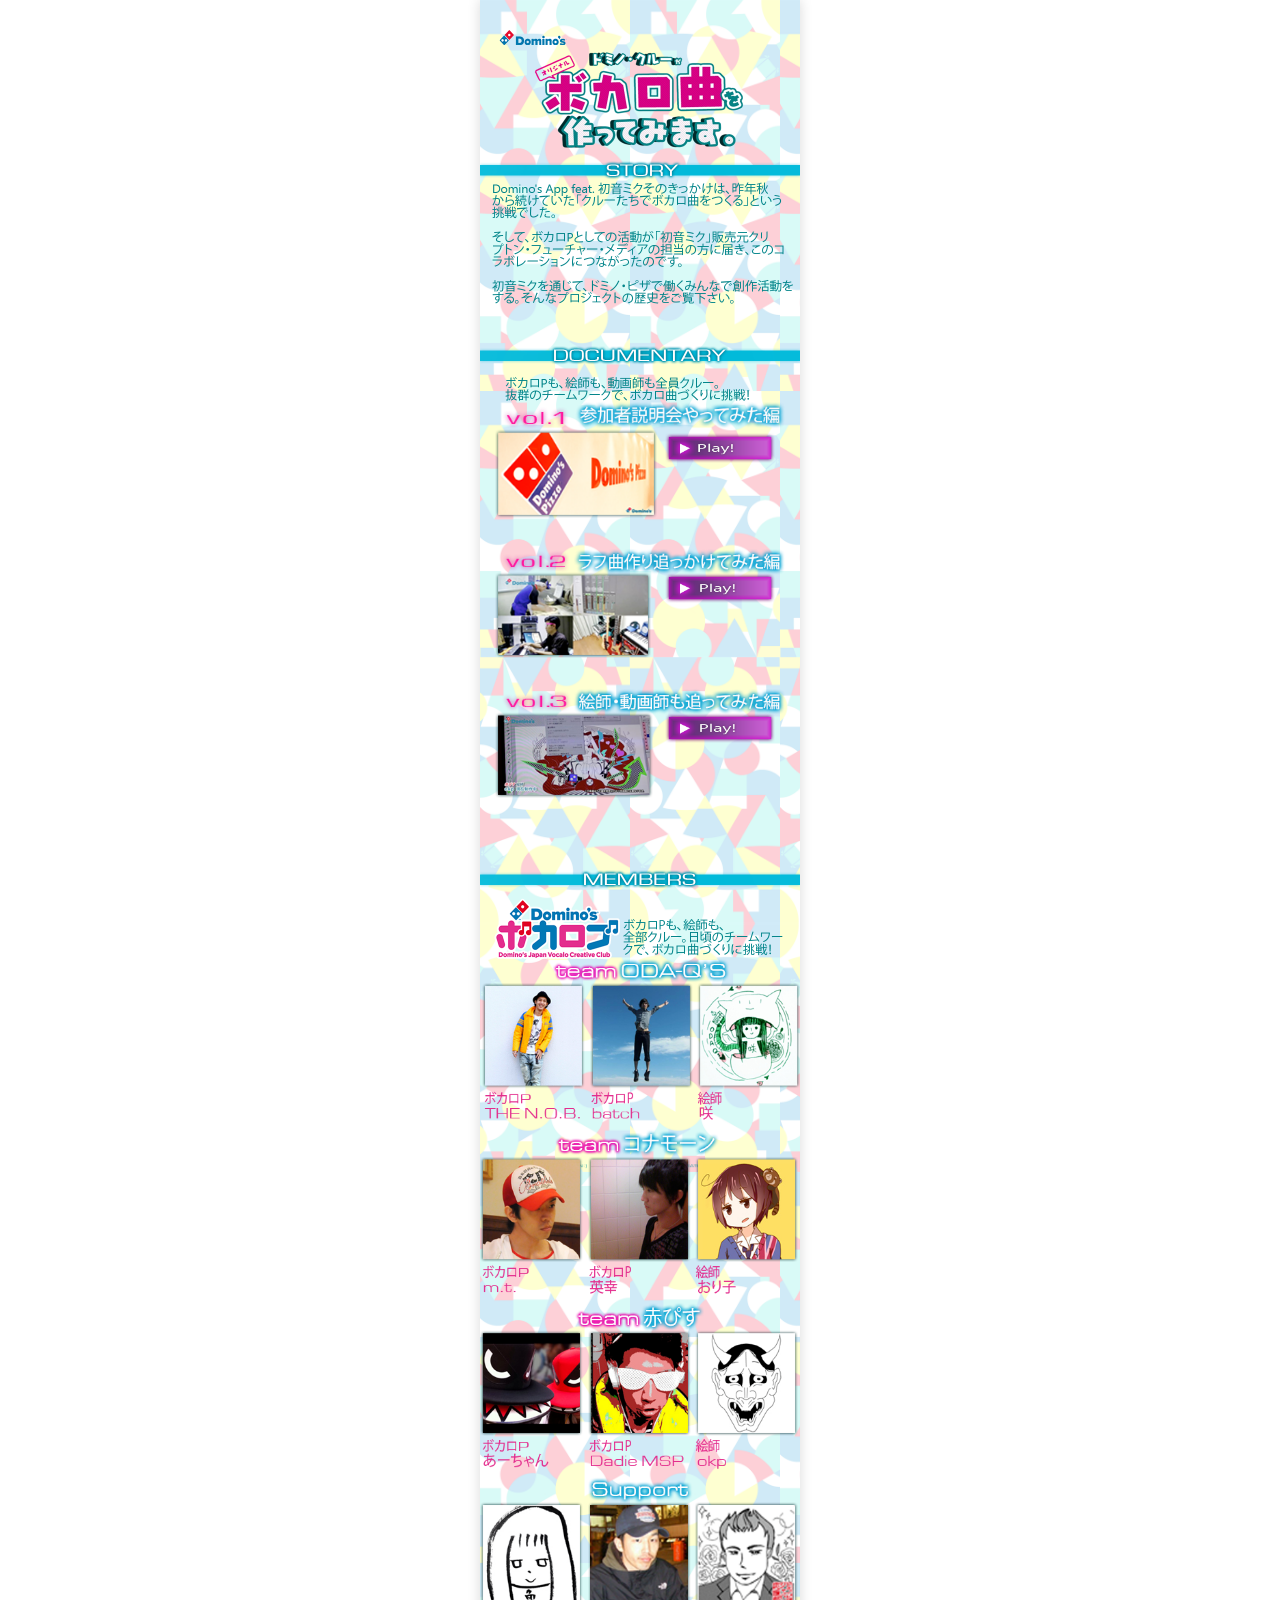
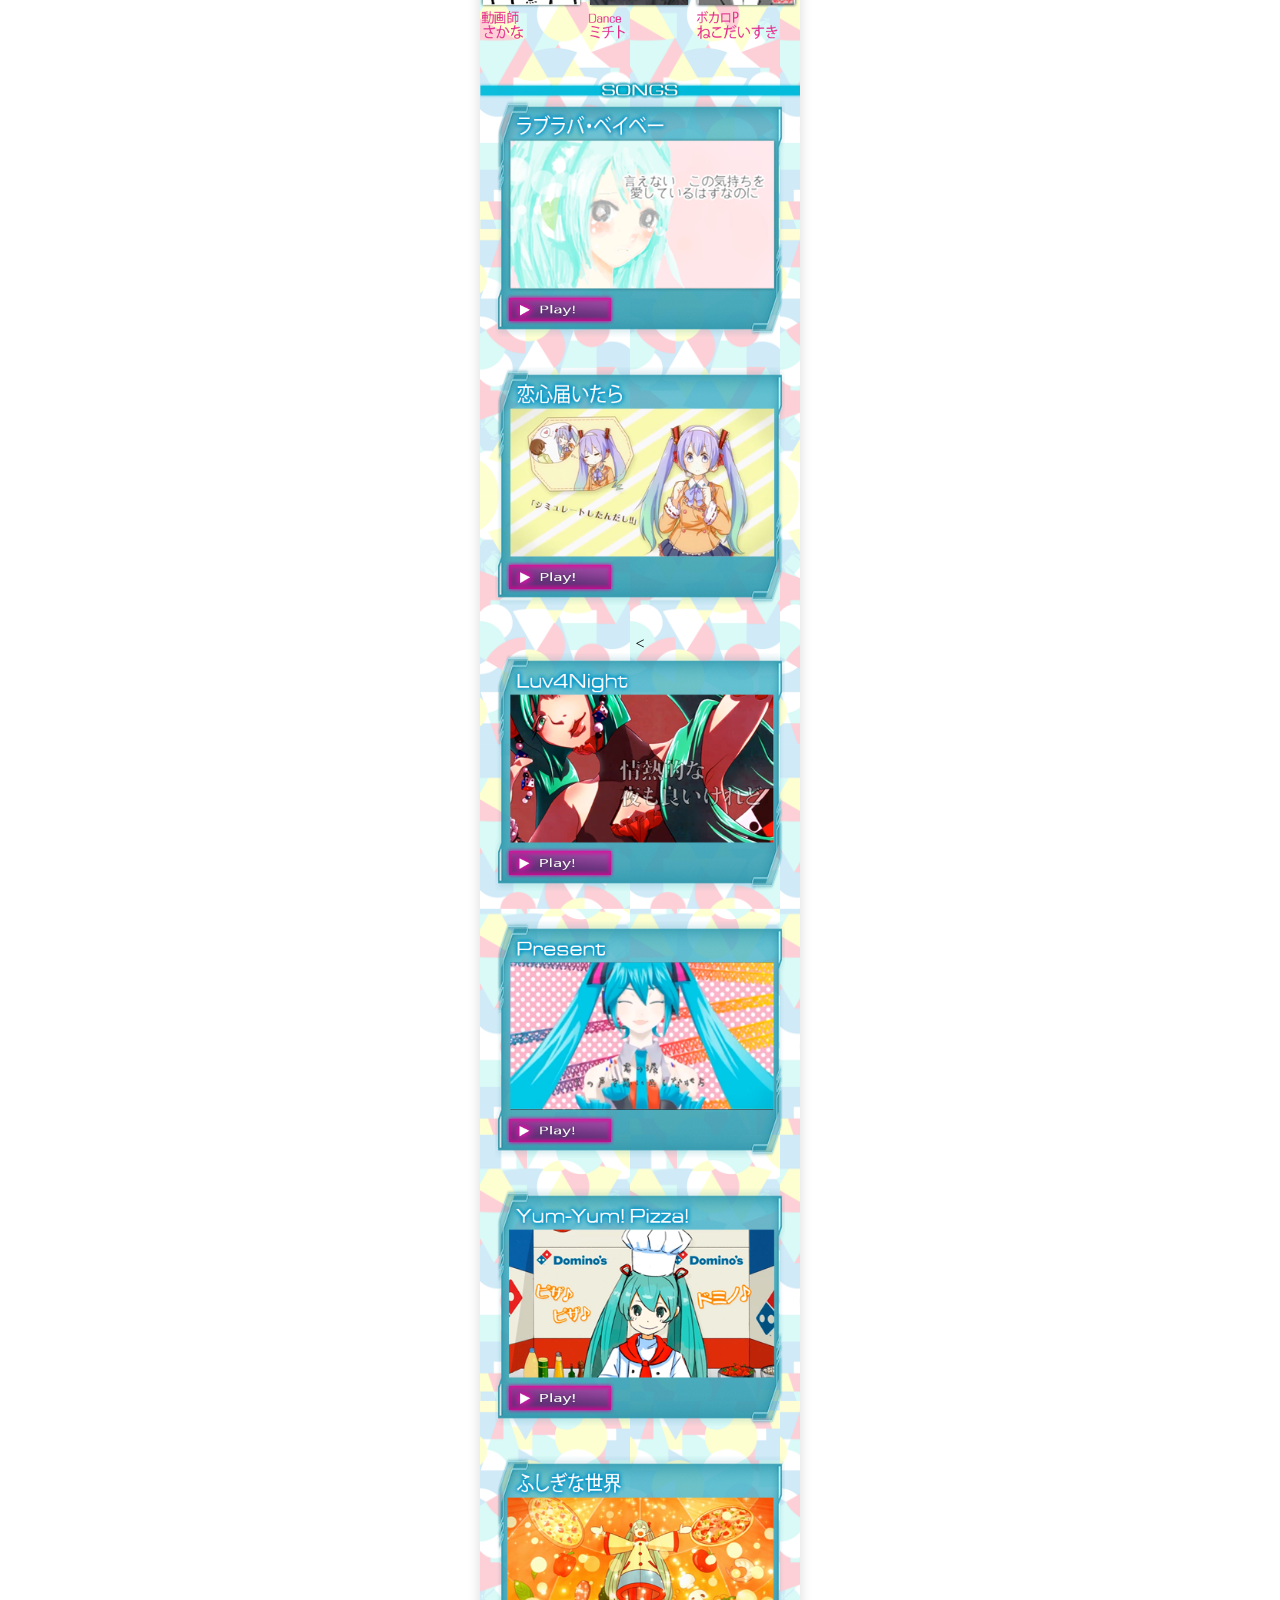
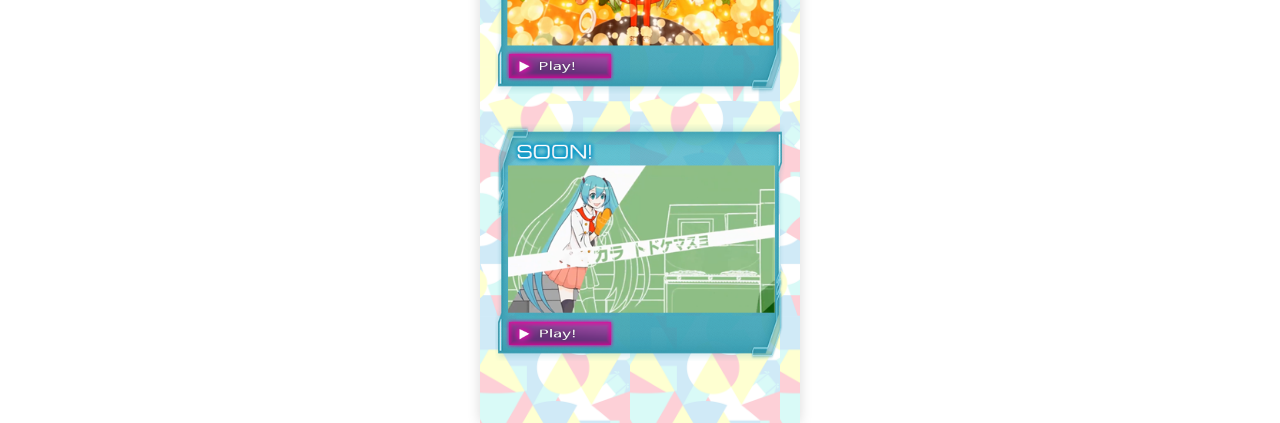
==== index.html @ ac0614bc "Add files via upload" ====
<!DOCTYPE html>
<html lang="ja">
<head>
    <meta charset="UTF-8">
    <meta name="viewport" content="width=320, initial-scale=1.0">
    <title>Domino's App feat. Hatsune Miku - Making Of</title>
    <link rel="stylesheet" href="style.css">
</head>
<body>

    <div class="mobile-container">

        <!-- STORY SECTION -->
        <section class="section-block">
            <img src="banners/story.png" class="header-banner" alt="STORY">
        </section>

        <!-- DOCUMENTARY SECTION -->
        <section class="section-block">
            <img src="banners/documentary.png" class="header-banner" alt="DOCUMENTARY">
            
            <!-- Vol. 1 -->
            <div class="doc-card">
                <img src="content/vol1.png" class="doc-img" alt="">
                <a href="#" class="play-link doc-play-btn"><img src="buttons/button1.png" class="play-btn-img" alt="Play"></a>
            </div>

            <!-- Vol. 2 -->
            <div class="doc-card">
                <img src="content/vol2.png" class="doc-img" alt="">
                <a href="#" class="play-link doc-play-btn"><img src="buttons/button2.png" class="play-btn-img" alt="Play"></a>
            </div>

            <!-- Vol. 3 -->
            <div class="doc-card">
                <img src="content/vol3.png" class="doc-img" alt="">
                <a href="#" class="play-link doc-play-btn"><img src="buttons/button3.png" class="play-btn-img" alt="Play"></a>
            </div>
        </section>

        <!-- MEMBER SECTION -->
        <section class="section-block">
            <img src="banners/members.png" class="header-banner" alt="MEMBER">
            <div class="team-grid-wrapper">
                <img src="content/teamandsupport.png" class="team-grid-img" alt="Teams & Support">
            </div>
        </section>

        <!-- SONGS SECTION -->
        <section class="section-block">
            <img src="banners/songs.png" class="header-banner" alt="SONGS">

            <!-- Song 1 -->
            <div class="song-card">
                <img src="content/song1.png" class="song-frame" alt="Song 1">
                <a href="#" class="play-link song-play-btn"><img src="buttons/songbutton1.png" class="play-btn-img" alt="Play"></a>
            </div>

            <!-- Song 2 -->
            <div class="song-card">
                <img src="content/song2.png" class="song-frame" alt="Song 2">
                <a href="#" class="play-link song-play-btn"><img src="buttons/songbutton2.png" class="play-btn-img" alt="Play"></a>
            </div>

            <<!-- Song 3 -->
            <div class="song-card">
                <img src="content/song3.png" class="song-frame" alt="">
                <a href="#" class="play-link song-play-btn"><img src="buttons/songbutton3.png" class="play-btn-img" alt="Play"></a>
            </div>

            <!-- Song 4 -->
            <div class="song-card">
                <img src="content/song4.png" class="song-frame" alt="">
                <a href="#" class="play-link song-play-btn"><img src="buttons/songbutton4.png" class="play-btn-img" alt="Play"></a>
            </div>

            <!-- Song 5 (Present) -->
            <div class="song-card">
                <img src="content/song5.png" class="song-frame" alt="">
                <a href="#" class="play-link song-play-btn"><img src="buttons/songbutton5.png" class="play-btn-img" alt="Play"></a>
            </div>

            <!-- Song 6 -->
            <div class="song-card">
                <img src="content/song6.png" class="song-frame" alt="Song 6">
                <a href="#" class="play-link song-play-btn"><img src="buttons/songbutton6.png" class="play-btn-img" alt="Play"></a>
            </div>

            <!-- Song 7 -->
            <div class="song-card">
                <img src="content/song7.png" class="song-frame" alt="Song 7">
                <a href="#" class="play-link song-play-btn"><img src="buttons/songbutton7.png" class="play-btn-img" alt="Play"></a>
            </div>

        </section>

    </div>

</body>
</html>
---- style.css ----
body {
    background-color: #ffffff; /* Sets the outer margins to solid white */
    margin: 0;
    padding: 0;
}

.mobile-container {
    width: 320px;
    min-height: 100vh;
    box-shadow: 0 0 12px rgba(0,0,0,0.15);
    display: flex;
    flex-direction: column;
    align-items: center;
    padding-bottom: 20px;
    background-image: url('banners/bg_pattern.png');
    background-size: 150px auto;
    background-repeat: repeat;
    margin: 0 auto;
    position: relative;
}
.section-block {
    width: 100%;
    display: flex;
    flex-direction: column;
    align-items: center;
    margin-bottom: 12px;
}

.header-banner, .team-grid-img {
    width: 100%;
    height: auto;
    display: block;
}

.doc-card, .song-card {
    position: relative;
    display: flex;
    flex-direction: column;
    align-items: center;
    margin-bottom: 30px;
    width: 290px;
}

.doc-img, .song-frame {
    width: 100%;
    height: auto;
    display: block;
}

.play-link {
    position: absolute;
}

.play-btn-img {
    width: 110px;
    height: auto;
    display: block;
}

/* --- DOCUMENTARY BUTTON POSITIONING --- */
.doc-play-btn {
    left: 170px;    /* Adjust horizontal position for vol buttons */
    bottom: 55px;  /* Adjust vertical position for vol buttons */
}

/* --- SONG BUTTON POSITIONING --- */
.song-play-btn {
    left: 10px;     /* Adjust horizontal position for song buttons */
    bottom: 12px;   /* Adjust vertical position for song buttons */
}
.header-banner {
    margin-top: 30px; /* Adds breathing room above the DOCUMENTARY banner */
}
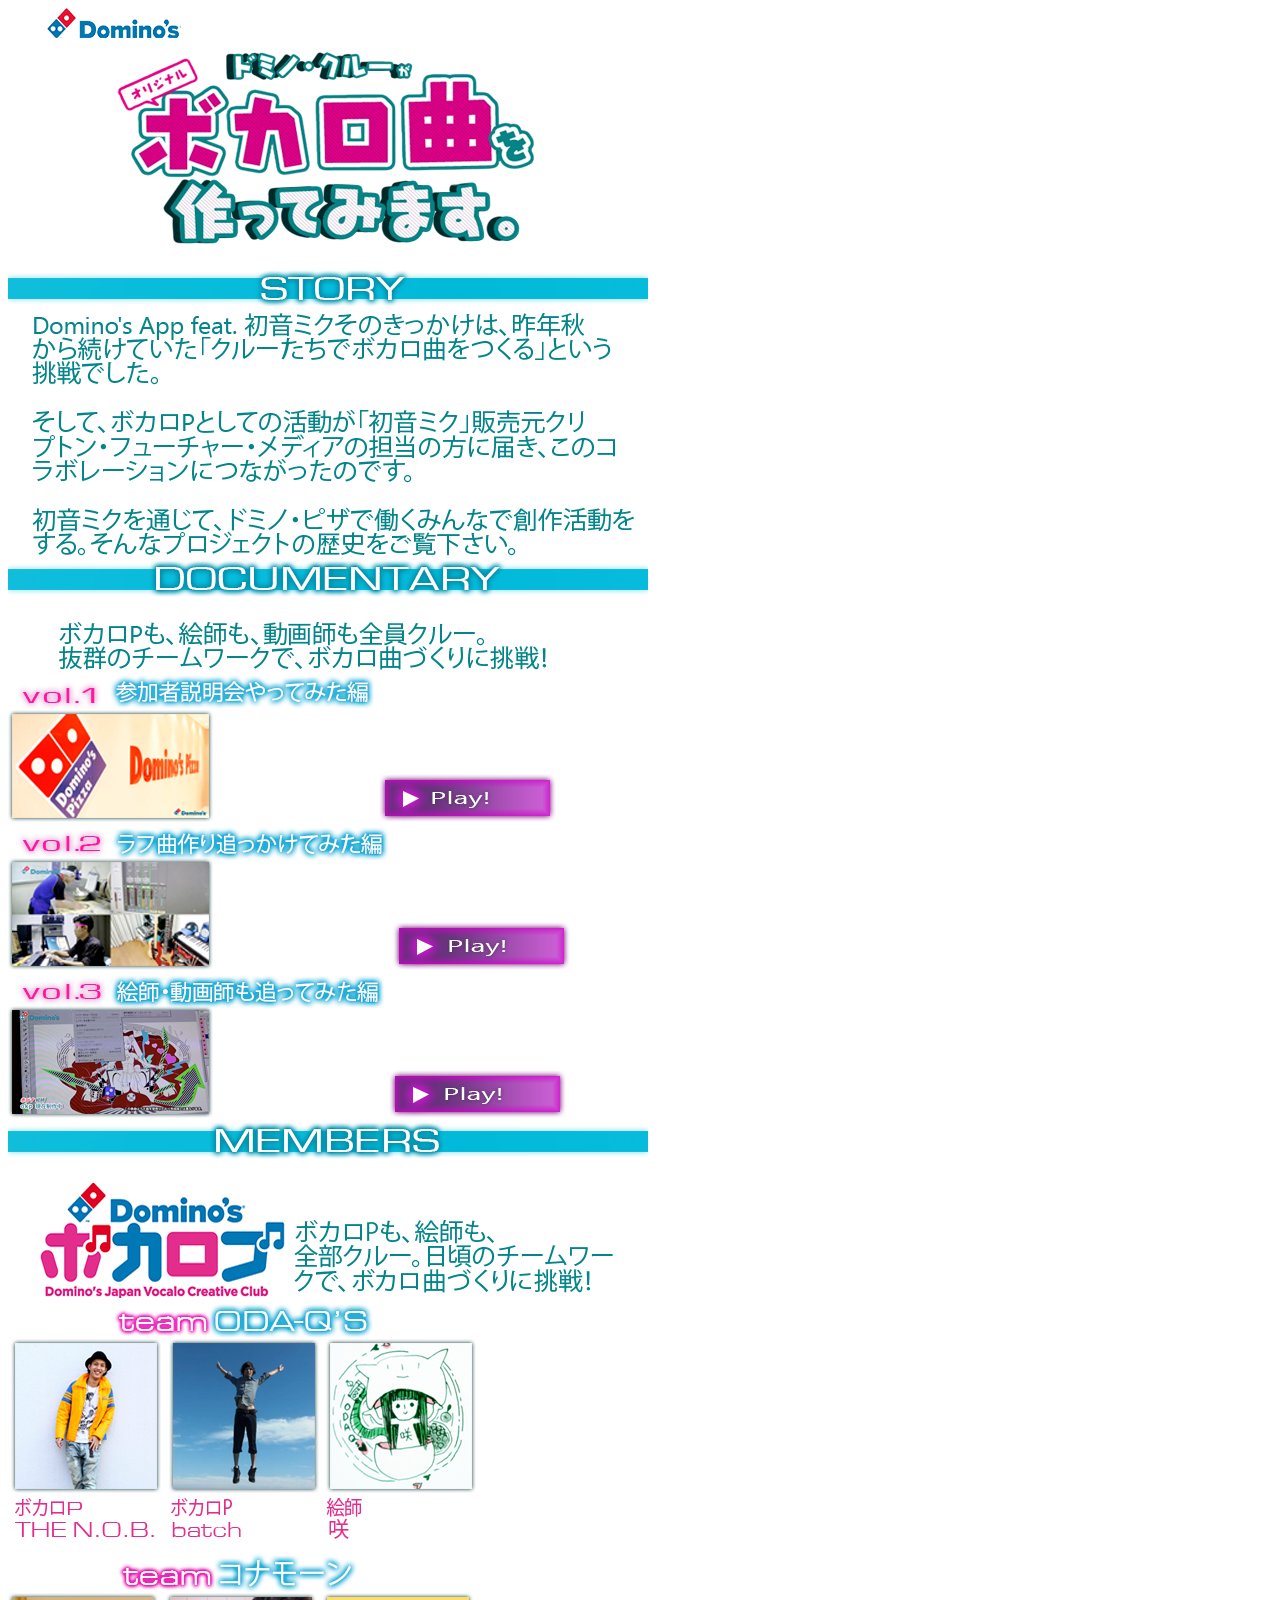
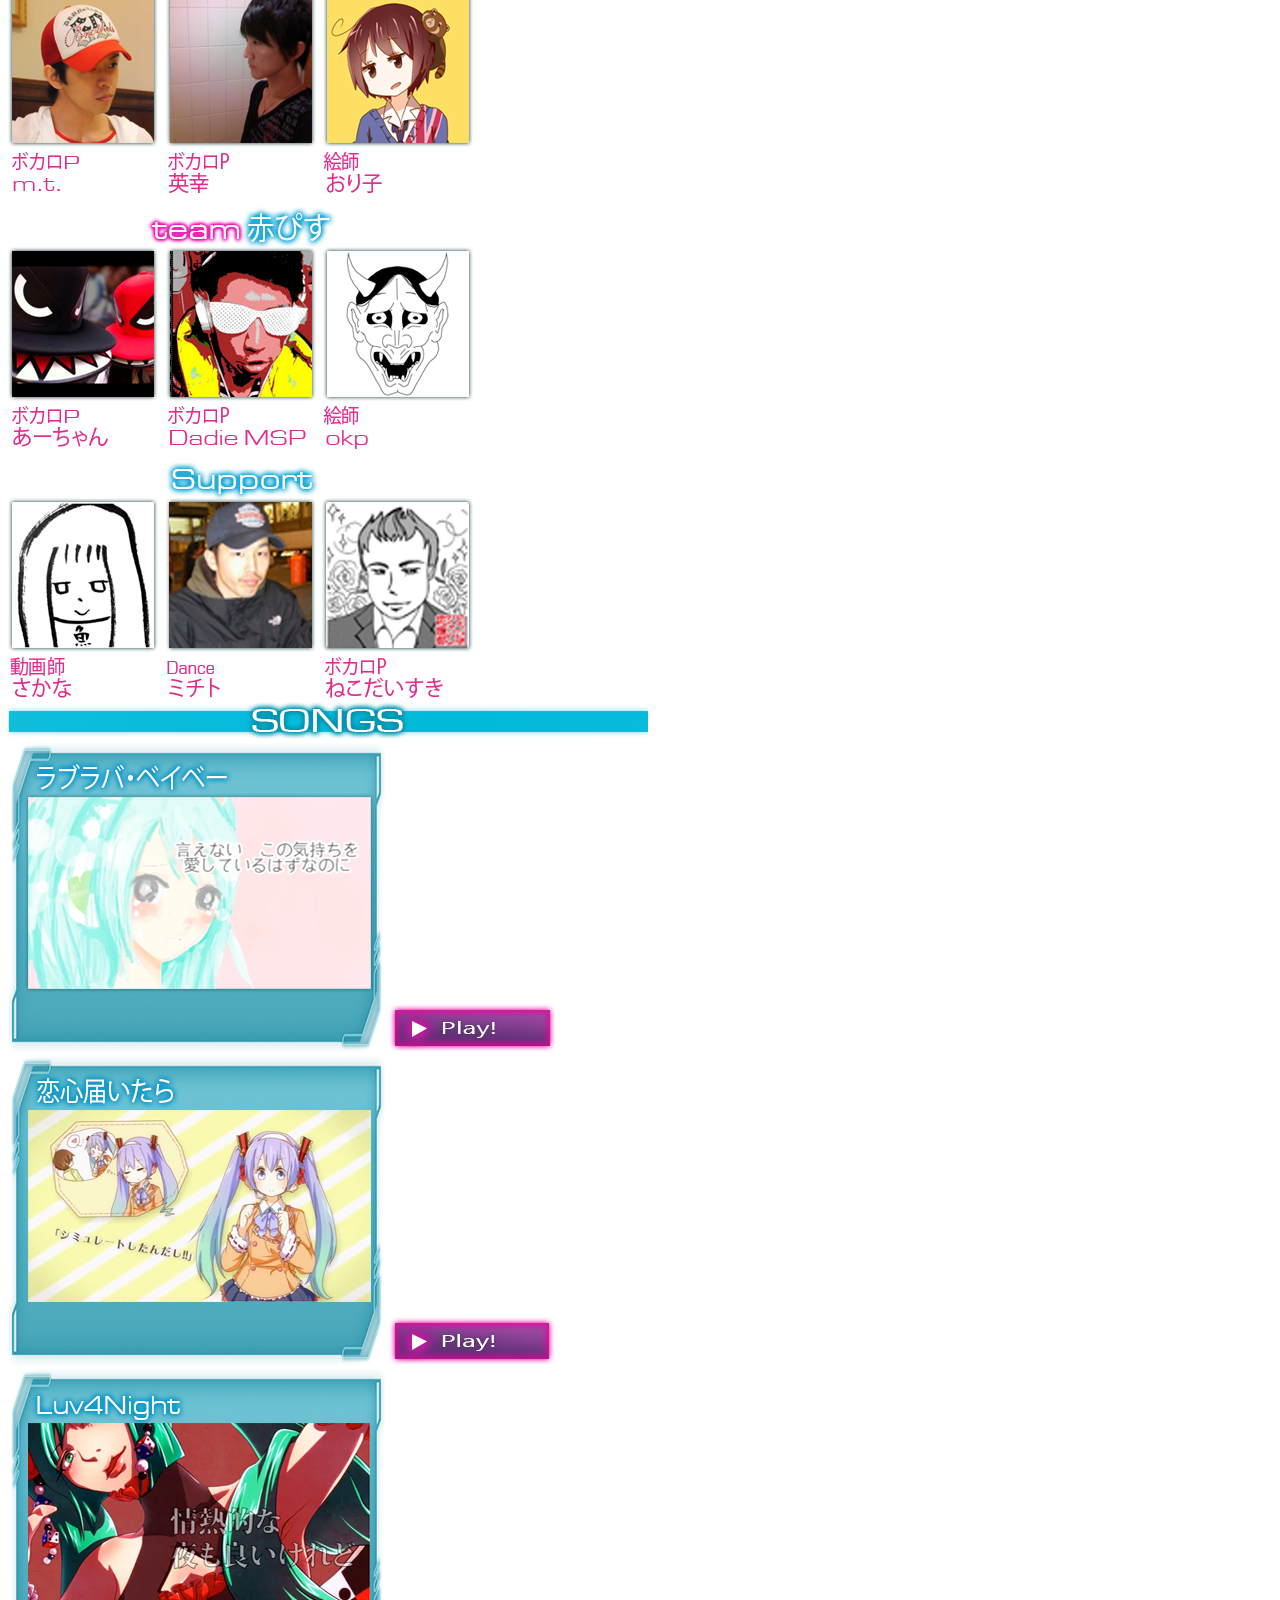
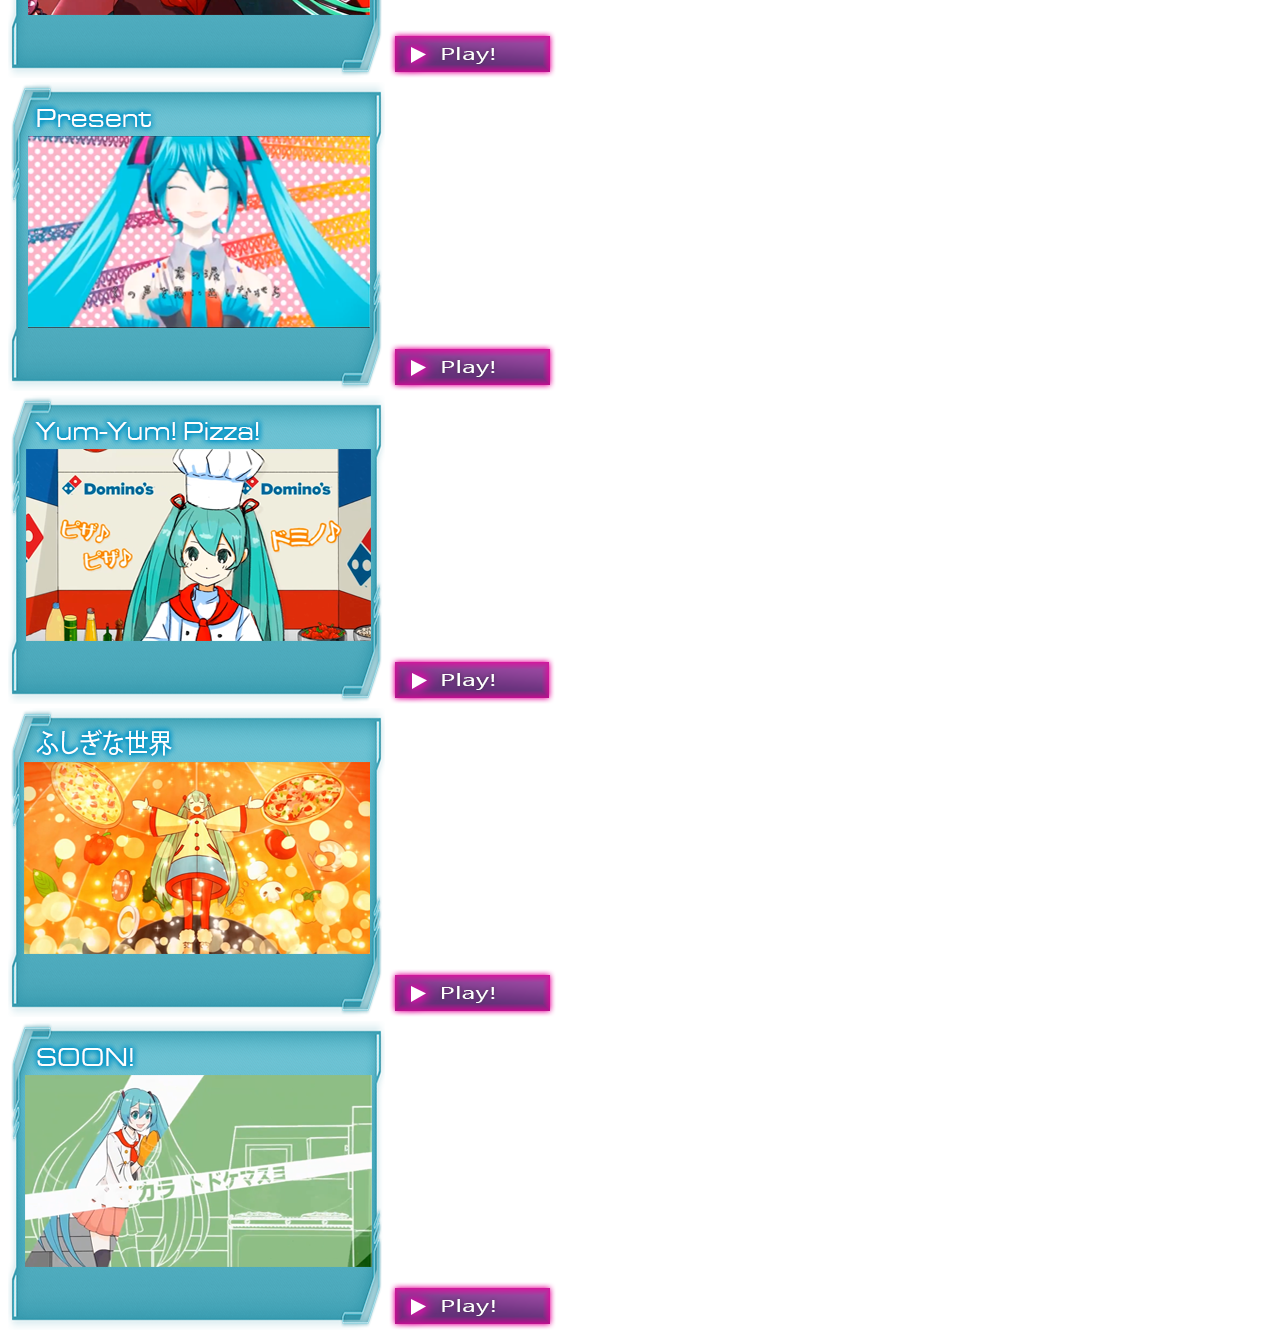
==== commit 4e880ad9: "Update index.html" ====
--- a/index.html
+++ b/index.html
@@ -22,19 +22,19 @@
             <!-- Vol. 1 -->
             <div class="doc-card">
                 <img src="content/vol1.png" class="doc-img" alt="">
-                <a href="#" class="play-link doc-play-btn"><img src="buttons/button1.png" class="play-btn-img" alt="Play"></a>
+                <a href="#" class="play-link doc-play-btn play-btn-trigger" data-src="content/vol1.mp4"><img src="buttons/button1.png" class="play-btn-img" alt="Play"></a>
             </div>
 
             <!-- Vol. 2 -->
             <div class="doc-card">
                 <img src="content/vol2.png" class="doc-img" alt="">
-                <a href="#" class="play-link doc-play-btn"><img src="buttons/button2.png" class="play-btn-img" alt="Play"></a>
+                <a href="#" class="play-link doc-play-btn play-btn-trigger" data-src="content/vol2.mp4"><img src="buttons/button2.png" class="play-btn-img" alt="Play"></a>
             </div>
 
             <!-- Vol. 3 -->
             <div class="doc-card">
                 <img src="content/vol3.png" class="doc-img" alt="">
-                <a href="#" class="play-link doc-play-btn"><img src="buttons/button3.png" class="play-btn-img" alt="Play"></a>
+                <a href="#" class="play-link doc-play-btn play-btn-trigger" data-src="content/vol3.mp4"><img src="buttons/button3.png" class="play-btn-img" alt="Play"></a>
             </div>
         </section>
 
@@ -53,48 +53,99 @@
             <!-- Song 1 -->
             <div class="song-card">
                 <img src="content/song1.png" class="song-frame" alt="Song 1">
-                <a href="#" class="play-link song-play-btn"><img src="buttons/songbutton1.png" class="play-btn-img" alt="Play"></a>
+                <a href="#" class="play-link song-play-btn play-btn-trigger" data-src="content/song1.mp4"><img src="buttons/songbutton1.png" class="play-btn-img" alt="Play"></a>
             </div>
 
             <!-- Song 2 -->
             <div class="song-card">
                 <img src="content/song2.png" class="song-frame" alt="Song 2">
-                <a href="#" class="play-link song-play-btn"><img src="buttons/songbutton2.png" class="play-btn-img" alt="Play"></a>
+                <a href="#" class="play-link song-play-btn play-btn-trigger" data-src="content/song2.mp4"><img src="buttons/songbutton2.png" class="play-btn-img" alt="Play"></a>
             </div>
 
-            <<!-- Song 3 -->
+            <!-- Song 3 -->
             <div class="song-card">
                 <img src="content/song3.png" class="song-frame" alt="">
-                <a href="#" class="play-link song-play-btn"><img src="buttons/songbutton3.png" class="play-btn-img" alt="Play"></a>
+                <a href="#" class="play-link song-play-btn play-btn-trigger" data-src="content/song3.mp4"><img src="buttons/songbutton3.png" class="play-btn-img" alt="Play"></a>
             </div>
 
             <!-- Song 4 -->
             <div class="song-card">
                 <img src="content/song4.png" class="song-frame" alt="">
-                <a href="#" class="play-link song-play-btn"><img src="buttons/songbutton4.png" class="play-btn-img" alt="Play"></a>
+                <a href="#" class="play-link song-play-btn play-btn-trigger" data-src="content/song4.mp4"><img src="buttons/songbutton4.png" class="play-btn-img" alt="Play"></a>
             </div>
 
             <!-- Song 5 (Present) -->
             <div class="song-card">
                 <img src="content/song5.png" class="song-frame" alt="">
-                <a href="#" class="play-link song-play-btn"><img src="buttons/songbutton5.png" class="play-btn-img" alt="Play"></a>
+                <a href="#" class="play-link song-play-btn play-btn-trigger" data-src="content/song5.mp4"><img src="buttons/songbutton5.png" class="play-btn-img" alt="Play"></a>
             </div>
 
             <!-- Song 6 -->
             <div class="song-card">
                 <img src="content/song6.png" class="song-frame" alt="Song 6">
-                <a href="#" class="play-link song-play-btn"><img src="buttons/songbutton6.png" class="play-btn-img" alt="Play"></a>
+                <a href="#" class="play-link song-play-btn play-btn-trigger" data-src="content/song6.mp4"><img src="buttons/songbutton6.png" class="play-btn-img" alt="Play"></a>
             </div>
 
-            <!-- Song 7 -->
+            <!-- Song 7 (SOON! Tie-up video) -->
             <div class="song-card">
                 <img src="content/song7.png" class="song-frame" alt="Song 7">
-                <a href="#" class="play-link song-play-btn"><img src="buttons/songbutton7.png" class="play-btn-img" alt="Play"></a>
+                <a href="#" class="play-link song-play-btn play-btn-trigger" data-src="content/song7.mp4"><img src="buttons/songbutton7.png" class="play-btn-img" alt="Play"></a>
             </div>
 
         </section>
 
     </div>
 
+    <!-- Video Modal Overlay -->
+    <div id="videoModal" class="video-modal" style="display: none;">
+        <div class="modal-content">
+            <span class="close-btn">&times;</span>
+            <video id="appVideo" controls playsinline>
+                <source id="videoSource" src="" type="video/mp4">
+                Your browser does not support the video tag.
+            </video>
+        </div>
+    </div>
+
+    <!-- Modal Playback Logic -->
+    <script>
+        document.addEventListener("DOMContentLoaded", function() {
+            const modal = document.getElementById("videoModal");
+            const video = document.getElementById("appVideo");
+            const videoSource = document.getElementById("videoSource");
+            const closeBtn = document.querySelector(".close-btn");
+
+            // Target ALL play buttons on the page (documentaries + songs)
+            document.querySelectorAll(".play-btn-trigger").forEach(button => {
+                button.addEventListener("click", function(e) {
+                    e.preventDefault();
+                    const videoFileName = this.getAttribute("data-src");
+                    
+                    if (videoFileName) {
+                        videoSource.src = videoFileName;
+                        video.load();
+                        modal.style.display = "flex";
+                        video.play();
+                    }
+                });
+            });
+
+            // Close modal behavior
+            closeBtn.addEventListener("click", function() {
+                modal.style.display = "none";
+                video.pause();
+                video.currentTime = 0;
+            });
+
+            window.addEventListener("click", function(event) {
+                if (event.target === modal) {
+                    modal.style.display = "none";
+                    video.pause();
+                    video.currentTime = 0;
+                }
+            });
+        });
+    </script>
+
 </body>
-</html>+</html>
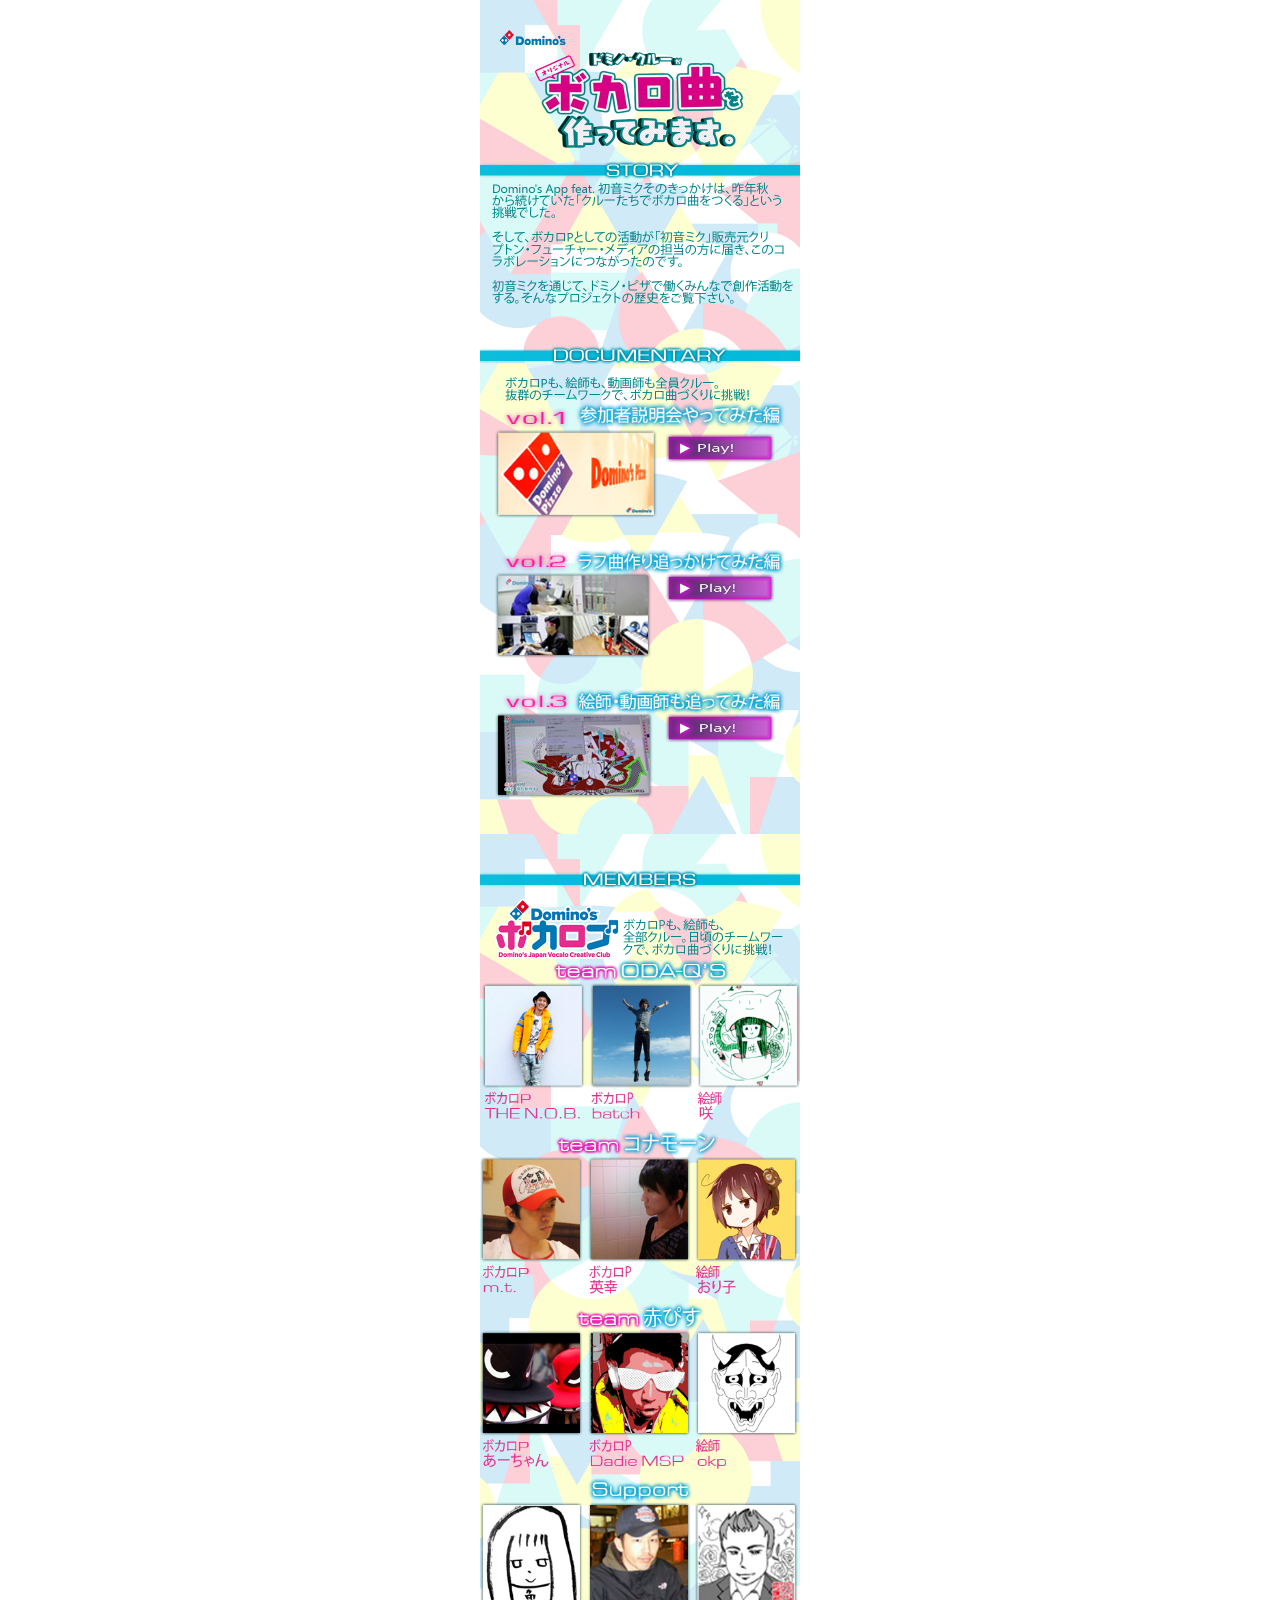
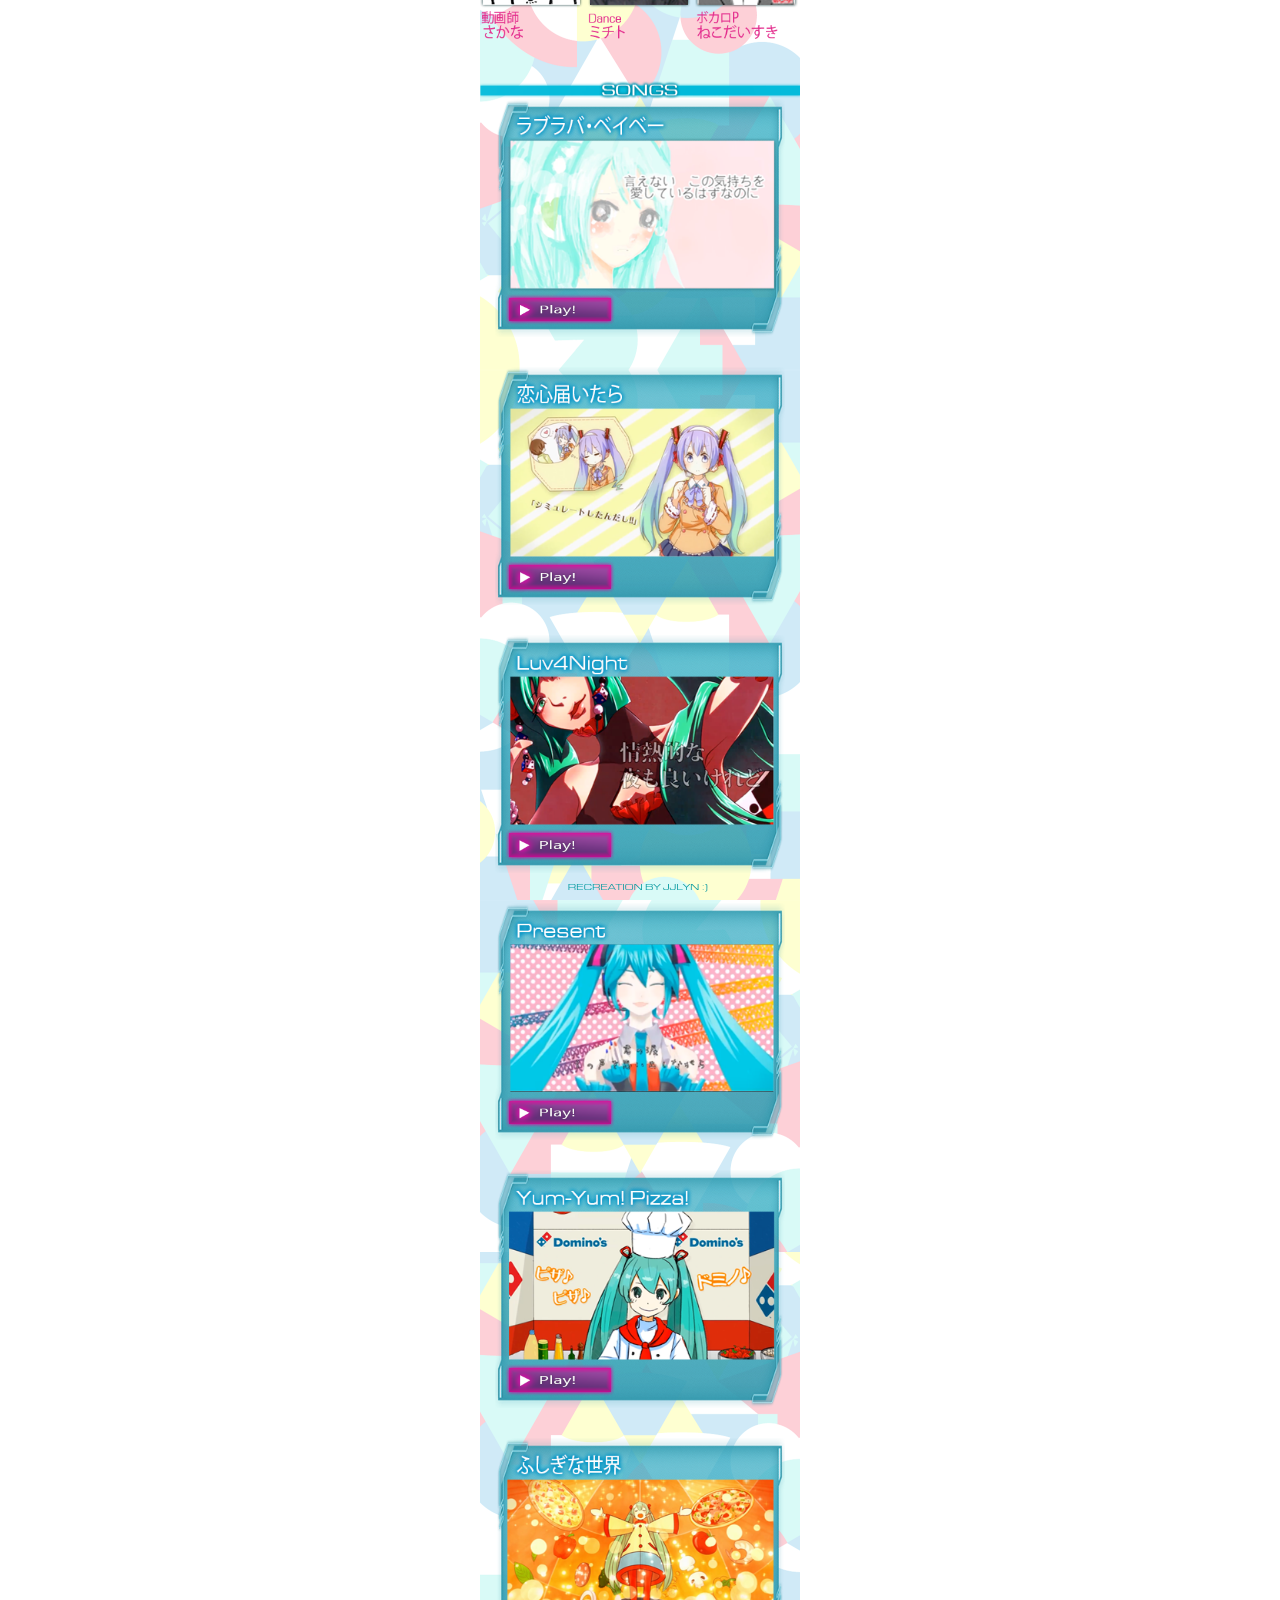
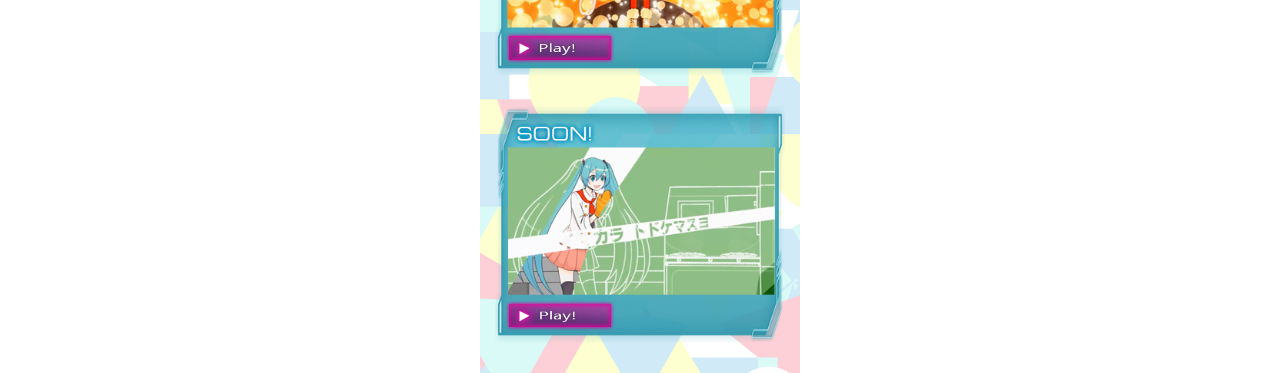
==== commit fef10aa1: "Update index.html" ====
--- a/index.html
+++ b/index.html
@@ -89,7 +89,7 @@
             <!-- Song 7 (SOON! Tie-up video) -->
             <div class="song-card">
                 <img src="content/song7.png" class="song-frame" alt="Song 7">
-                <a href="#" class="play-link song-play-btn play-btn-trigger" data-src="content/song7.mp4"><img src="buttons/songbutton7.png" class="play-btn-img" alt="Play"></a>
+                <a href="#" class="play-link song-play-btn play-btn-trigger" data-src="https://archive.org/download/hatsune-miku-soon-dominos-pizza-x-hatsune-miku/%E3%80%90Hatsune%20Miku%E3%80%91%20SOON%21%20%28Domino%27s%20Pizza%20x%20Hatsune%20Miku%29.mp4"><img src="buttons/songbutton7.png" class="play-btn-img" alt="Play"></a>
             </div>
 
         </section>
--- a/style.css
+++ b/style.css
@@ -0,0 +1,104 @@
+html, body {
+    height: 100%;
+    margin: 0;
+    padding: 0;
+}
+
+.mobile-container {
+    width: 320px;
+    margin: 0 auto;
+    background-image: url('banners/bg_pattern.png');
+    background-repeat: repeat-y;
+    background-size: 320px auto;
+    background-position: top center;
+    min-height: 100%;
+    position: relative;
+}
+.section-block {
+    width: 100%;
+    display: flex;
+    flex-direction: column;
+    align-items: center;
+    margin-bottom: 12px;
+}
+
+.header-banner, .team-grid-img {
+    width: 100%;
+    height: auto;
+    display: block;
+}
+
+.doc-card, .song-card {
+    position: relative;
+    display: flex;
+    flex-direction: column;
+    align-items: center;
+    margin-bottom: 30px;
+    width: 290px;
+}
+
+.doc-img, .song-frame {
+    width: 100%;
+    height: auto;
+    display: block;
+}
+
+.play-link {
+    position: absolute;
+}
+
+.play-btn-img {
+    width: 110px;
+    height: auto;
+    display: block;
+}
+
+/* --- DOCUMENTARY BUTTON POSITIONING --- */
+.doc-play-btn {
+    left: 170px;    /* Adjust horizontal position for vol buttons */
+    bottom: 55px;  /* Adjust vertical position for vol buttons */
+}
+
+/* --- SONG BUTTON POSITIONING --- */
+.song-play-btn {
+    left: 10px;     /* Adjust horizontal position for song buttons */
+    bottom: 12px;   /* Adjust vertical position for song buttons */
+}
+.header-banner {
+    margin-top: 30px; /* Adds breathing room above the DOCUMENTARY banner */
+}
+.video-modal {
+    position: fixed;
+    top: 0;
+    left: 0;
+    width: 100%;
+    height: 100%;
+    background: rgba(0, 0, 0, 0.85);
+    display: flex;
+    justify-content: center;
+    align-items: center;
+    z-index: 9999;
+}
+
+.modal-content {
+    position: relative;
+    width: 90%;
+    max-width: 300px;
+}
+
+.modal-content video {
+    width: 100%;
+    height: auto;
+    border: 2px solid #00c0ff;
+    background: #000;
+}
+
+.close-btn {
+    position: absolute;
+    top: -30px;
+    right: 0;
+    color: #fff;
+    font-size: 24px;
+    font-weight: bold;
+    cursor: pointer;
+}
